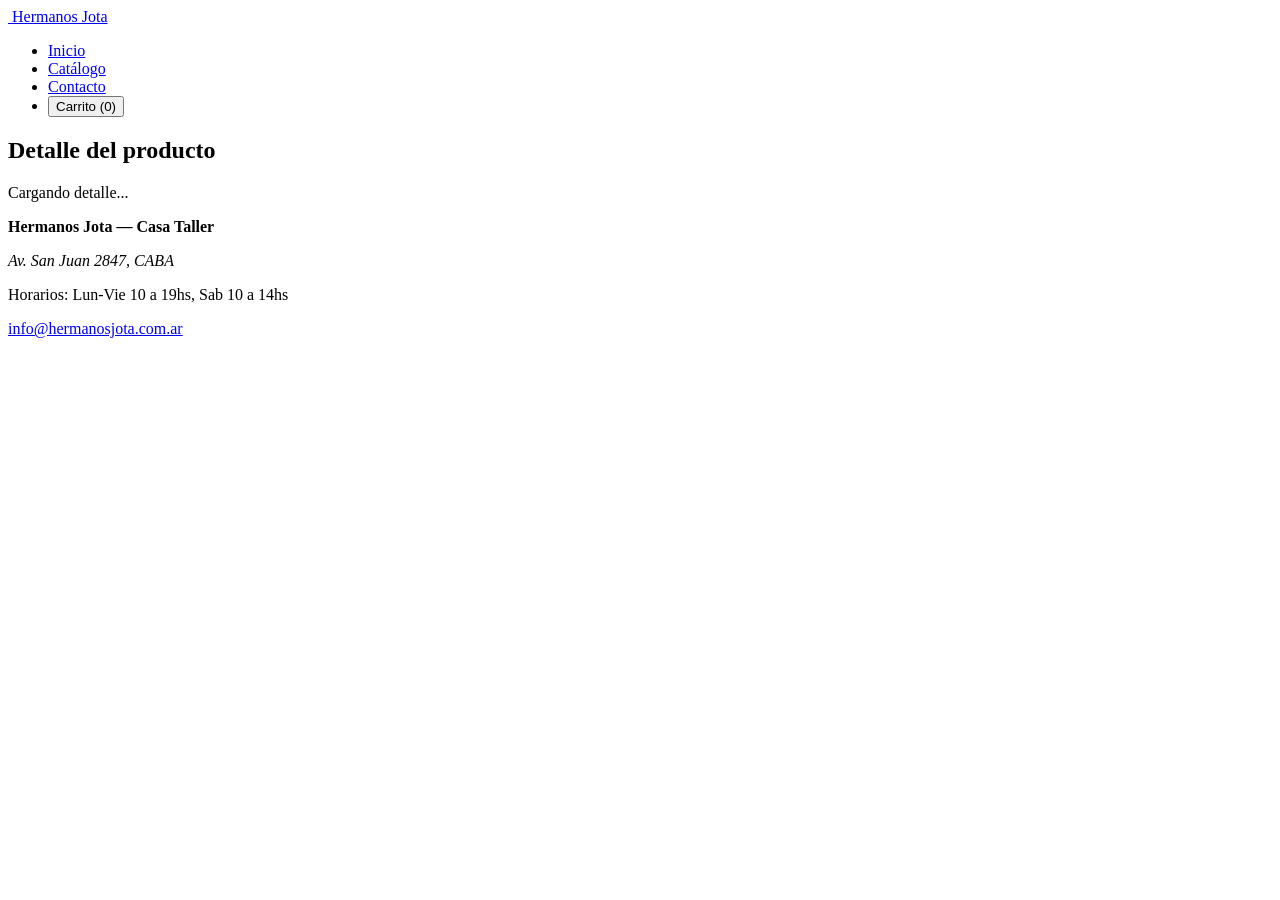
==== producto.html @ 6fcdac39 "feat: Visualizacion por carrito y descripcion por producto Se agrega un botón que permite visualizar" ====
<!DOCTYPE html>
<html lang="es">
  <head>
    <meta charset="UTF-8" />
    <meta name="viewport" content="width=device-width, initial-scale=1.0" />
    <title>Detalle — Hermanos Jota</title>
    <meta
      name="description"
      content="Detalle de producto Hermanos Jota. Medidas, materiales y acabado de cada pieza."
    />
    <link rel="stylesheet" href="css/style.css" />
  </head>
  <body>
    <header>
      <a href="index.html" aria-label="Hermanos Jota — Inicio">
        <img class="logo" src="logo.svg" alt="" aria-hidden="true" />
        <span>Hermanos Jota</span>
      </a>

      <nav aria-label="Navegación principal">
        <ul>
          <li><a href="index.html">Inicio</a></li>
          <li><a href="productos.html">Catálogo</a></li>
          <li><a href="contacto.html">Contacto</a></li>
          <li>
            <button id="abrir-carrito" class="btn" type="button">Carrito (0)</button>
          </li>
        </ul>
      </nav>
    </header>

    <main>
      <section id="detalle" aria-labelledby="titulo-detalle">
        <h1 id="titulo-detalle">Detalle del producto</h1>
        <div id="detalle-producto"></div>
      </section>
    </main>

    <footer>
      <p>
        <strong>Hermanos Jota — Casa Taller</strong>
      </p>
      <address>Av. San Juan 2847, CABA</address>
      <p class="caption">
        <span>Horarios:</span>
        Lun-Vie 10 a 19hs, Sab 10 a 14hs
      </p>
      <p>
        <a href="mailto:info@hermanosjota.com.ar">info@hermanosjota.com.ar</a>
      </p>
    </footer>

    <script src="js/app.js" defer></script>
  </body>
</html>
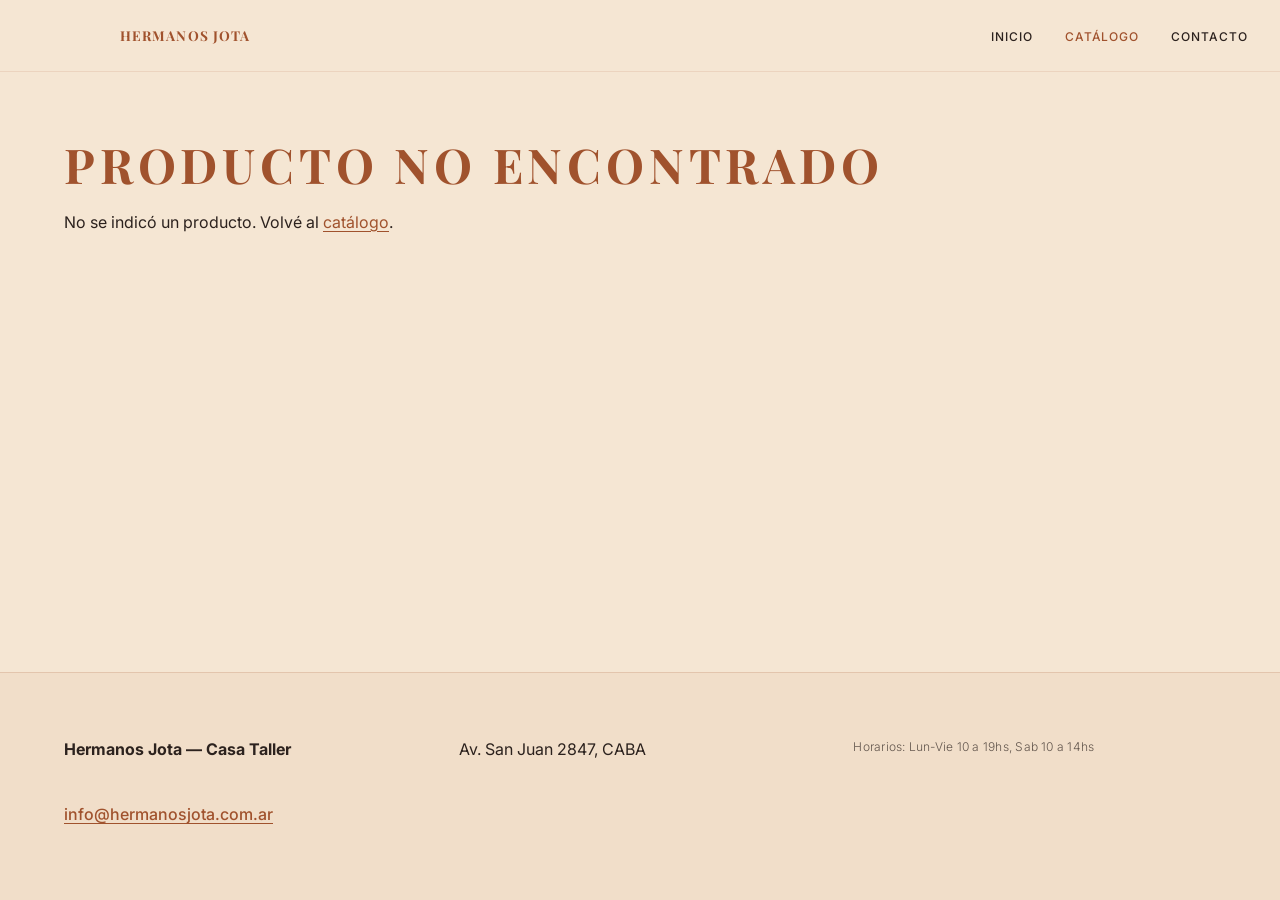
==== commit 9d801c61: "Agrega detalle de producto" ====
--- a/producto.html
+++ b/producto.html
@@ -3,11 +3,12 @@
   <head>
     <meta charset="UTF-8" />
     <meta name="viewport" content="width=device-width, initial-scale=1.0" />
-    <title>Detalle — Hermanos Jota</title>
+    <title>Producto — Hermanos Jota</title>
     <meta
       name="description"
-      content="Detalle de producto Hermanos Jota. Medidas, materiales y acabado de cada pieza."
+      content="Detalle del producto seleccionado en Hermanos Jota. Conocé los materiales, la fabricación y el precio."
     />
+    <link rel="icon" href="logo.svg" />
     <link rel="stylesheet" href="css/style.css" />
   </head>
   <body>
@@ -20,20 +21,16 @@
       <nav aria-label="Navegación principal">
         <ul>
           <li><a href="index.html">Inicio</a></li>
-          <li><a href="productos.html">Catálogo</a></li>
+          <li><a href="productos.html" aria-current="page">Catálogo</a></li>
           <li><a href="contacto.html">Contacto</a></li>
-          <li>
-            <button id="abrir-carrito" class="btn" type="button">Carrito (0)</button>
-          </li>
         </ul>
       </nav>
     </header>
 
     <main>
-      <section id="detalle" aria-labelledby="titulo-detalle">
-        <h1 id="titulo-detalle">Detalle del producto</h1>
-        <div id="detalle-producto"></div>
-      </section>
+      <div id="producto-detalle">
+        <p>Cargando producto...</p>
+      </div>
     </main>
 
     <footer>
@@ -52,4 +49,4 @@
 
     <script src="js/app.js" defer></script>
   </body>
-</html>+</html>
--- a/css/style.css
+++ b/css/style.css
@@ -0,0 +1,671 @@
+/* ==========================================================================
+   Hermanos Jota — Sistema de diseño
+   Manual de marca 2026 · Mobile first · Custom properties
+   ========================================================================== */
+
+@import url("https://fonts.googleapis.com/css2?family=Inter:wght@300;400;500;700&family=Playfair+Display:wght@400;700&display=swap");
+
+/* --------------------------------------------------------------------------
+   1. Tokens
+   -------------------------------------------------------------------------- */
+
+:root {
+  /* Color */
+  --color-primary: #a0522d; /* Siena Tostado */
+  --color-secondary: #87a96b; /* Verde Salvia */
+  --color-bg-main: #f5e6d3; /* Alabastro Cálido */
+  --color-accent-gold: #d4a437; /* Vara de Oro */
+  --color-accent-rose: #c47a6d; /* Rosa Polvoriento */
+  --color-text-main: #2c221e; /* Texto oscuro complementario */
+  --color-text-light: #f5e6d3; /* Texto claro */
+  --color-surface: #fffaf4; /* Superficie de tarjeta */
+  --color-overlay: rgb(245 230 211 / 0.86);
+
+  /* Tipografía */
+  --font-primary: "Inter", system-ui, -apple-system, sans-serif;
+  --font-heading: "Playfair Display", Georgia, serif;
+  --font-size-body: 1rem;
+  --font-size-caption: 0.75rem;
+  --line-height-body: 1.6;
+  --letter-heading: 0.1em;
+  --letter-cta: 0.08em;
+  --letter-caption: 0.02em;
+
+  /* Espacio y forma */
+  --spacing-sm: 0.5rem;
+  --spacing-md: 1rem;
+  --spacing-lg: 2rem;
+  --spacing-xl: 4rem;
+  --border-radius: 4px;
+  --header-height: 4.5rem;
+  --content-max: 72rem;
+  --shadow-soft: 0 8px 28px rgb(44 34 30 / 0.08);
+
+  /* Movimiento */
+  --ease: 200ms ease;
+}
+
+/* --------------------------------------------------------------------------
+   2. Reboot global
+   -------------------------------------------------------------------------- */
+
+*,
+*::before,
+*::after {
+  box-sizing: border-box;
+}
+
+html {
+  scroll-behavior: smooth;
+}
+
+body {
+  margin: 0;
+  min-height: 100vh;
+  background-color: var(--color-bg-main);
+  color: var(--color-text-main);
+  font-family: var(--font-primary);
+  font-size: var(--font-size-body);
+  font-weight: 400;
+  line-height: var(--line-height-body);
+  -webkit-font-smoothing: antialiased;
+  -moz-osx-font-smoothing: grayscale;
+  text-rendering: optimizeLegibility;
+}
+
+img,
+svg {
+  max-width: 100%;
+  height: auto;
+  display: block;
+}
+
+a {
+  color: var(--color-primary);
+  text-decoration-thickness: 1px;
+  text-underline-offset: 0.2em;
+  transition: color var(--ease);
+}
+
+a:hover {
+  color: var(--color-secondary);
+}
+
+ul {
+  margin: 0;
+  padding: 0;
+  list-style: none;
+}
+
+address {
+  font-style: normal;
+}
+
+/* --------------------------------------------------------------------------
+   3. Jerarquía tipográfica
+   -------------------------------------------------------------------------- */
+
+h1,
+h2,
+h3 {
+  margin: 0 0 var(--spacing-md);
+  color: var(--color-primary);
+  font-family: var(--font-heading);
+  font-weight: 700;
+  text-transform: uppercase;
+  letter-spacing: var(--letter-heading);
+  line-height: 1.2;
+}
+
+h1 {
+  font-size: clamp(1.75rem, 4vw, 3rem);
+}
+
+h2 {
+  font-size: clamp(1.35rem, 3vw, 2rem);
+}
+
+h3 {
+  font-size: clamp(1.15rem, 2.4vw, 1.5rem);
+  font-weight: 400;
+}
+
+p {
+  margin: 0 0 var(--spacing-md);
+  font-family: var(--font-primary);
+  font-weight: 400;
+  font-size: var(--font-size-body);
+  line-height: var(--line-height-body);
+}
+
+.caption,
+small {
+  font-family: var(--font-primary);
+  font-weight: 300;
+  font-size: var(--font-size-caption);
+  letter-spacing: var(--letter-caption);
+  color: rgb(44 34 30 / 0.72);
+}
+
+/* --------------------------------------------------------------------------
+   4. Layout de página
+   -------------------------------------------------------------------------- */
+
+body {
+  display: flex;
+  flex-direction: column;
+}
+
+main {
+  flex: 1;
+  width: min(100% - var(--spacing-lg), var(--content-max));
+  margin-inline: auto;
+  padding-block: var(--spacing-lg);
+}
+
+@media (min-width: 768px) {
+  main {
+    padding-block: var(--spacing-xl);
+  }
+}
+
+section + section {
+  margin-top: var(--spacing-xl);
+}
+
+/* --------------------------------------------------------------------------
+   5. Header / Navbar
+   -------------------------------------------------------------------------- */
+
+header {
+  position: sticky;
+  top: 0;
+  z-index: 20;
+  display: flex;
+  flex-wrap: wrap;
+  align-items: center;
+  justify-content: space-between;
+  gap: var(--spacing-md);
+  min-height: var(--header-height);
+  padding: var(--spacing-sm) var(--spacing-md);
+  background-color: var(--color-overlay);
+  backdrop-filter: blur(10px);
+  border-bottom: 1px solid rgb(160 82 45 / 0.12);
+}
+
+header > a {
+  display: flex;
+  align-items: center;
+  gap: var(--spacing-sm);
+  color: var(--color-primary);
+  text-decoration: none;
+  font-family: var(--font-heading);
+  font-weight: 700;
+  letter-spacing: 0.08em;
+  text-transform: uppercase;
+  font-size: 0.85rem;
+}
+
+header > a:hover {
+  color: var(--color-secondary);
+}
+
+.logo {
+  width: 48px;
+  height: auto;
+  flex-shrink: 0;
+}
+
+@media (min-width: 768px) {
+  .logo {
+    width: 80px;
+  }
+
+  header {
+    padding-inline: var(--spacing-lg);
+  }
+}
+
+nav[aria-label="Navegación principal"] ul {
+  display: flex;
+  flex-wrap: wrap;
+  gap: var(--spacing-sm) var(--spacing-lg);
+}
+
+nav[aria-label="Navegación principal"] a {
+  color: var(--color-text-main);
+  text-decoration: none;
+  font-size: 0.75rem;
+  font-weight: 500;
+  letter-spacing: var(--letter-cta);
+  text-transform: uppercase;
+}
+
+nav[aria-label="Navegación principal"] a:hover,
+nav[aria-label="Navegación principal"] a[aria-current="page"] {
+  color: var(--color-primary);
+}
+
+/* --------------------------------------------------------------------------
+   6. Hero
+   -------------------------------------------------------------------------- */
+
+#hero {
+  display: flex;
+  flex-direction: column;
+  align-items: flex-start;
+  gap: var(--spacing-md);
+  padding: var(--spacing-xl) 0;
+  max-width: 40rem;
+}
+
+#hero p {
+  margin-bottom: 0;
+}
+
+#hero .btn {
+  margin-top: var(--spacing-sm);
+}
+
+/* --------------------------------------------------------------------------
+   7. Productos destacados (contenedor listo para JS)
+   -------------------------------------------------------------------------- */
+
+#contenedor-destacados {
+  display: grid;
+  grid-template-columns: 1fr;
+  gap: var(--spacing-lg);
+}
+
+@media (min-width: 640px) {
+  #contenedor-destacados {
+    grid-template-columns: repeat(2, 1fr);
+  }
+}
+
+@media (min-width: 1024px) {
+  #contenedor-destacados {
+    grid-template-columns: repeat(4, 1fr);
+  }
+}
+
+/* --------------------------------------------------------------------------
+   7.1 Tabla de envíos
+   -------------------------------------------------------------------------- */
+
+.tabla-scroll {
+  overflow-x: auto;
+}
+
+table {
+  width: 100%;
+  border-collapse: collapse;
+  background-color: var(--color-surface);
+  border: 1px solid rgb(212 164 55 / 0.35);
+  border-radius: var(--border-radius);
+  overflow: hidden;
+}
+
+caption {
+  padding-bottom: var(--spacing-sm);
+  text-align: left;
+  font-family: var(--font-primary);
+  font-size: var(--font-size-caption);
+  color: rgb(44 34 30 / 0.72);
+}
+
+th,
+td {
+  padding: var(--spacing-sm) var(--spacing-md);
+  text-align: left;
+  border-bottom: 1px solid rgb(160 82 45 / 0.18);
+}
+
+thead th {
+  font-family: var(--font-primary);
+  font-size: 0.75rem;
+  font-weight: 500;
+  letter-spacing: var(--letter-cta);
+  text-transform: uppercase;
+  color: var(--color-primary);
+  background-color: rgb(160 82 45 / 0.06);
+}
+
+tbody tr:last-child td {
+  border-bottom: none;
+}
+
+/* --------------------------------------------------------------------------
+   8. Botones y CTAs
+   -------------------------------------------------------------------------- */
+
+.btn,
+button {
+  display: inline-flex;
+  align-items: center;
+  justify-content: center;
+  gap: var(--spacing-sm);
+  padding: 0.85rem 1.5rem;
+  border-radius: var(--border-radius);
+  font-family: var(--font-primary);
+  font-size: 0.75rem;
+  font-weight: 500;
+  letter-spacing: var(--letter-cta);
+  text-transform: uppercase;
+  text-decoration: none;
+  cursor: pointer;
+  transition:
+    background-color var(--ease),
+    color var(--ease),
+    border-color var(--ease),
+    transform var(--ease);
+}
+
+.btn:hover,
+button:hover {
+  transform: translateY(-1px);
+}
+
+/* Principal: Siena Tostado */
+.btn,
+.btn-primary,
+button:not(.btn-secondary):not(.btn-ghost) {
+  background-color: var(--color-primary);
+  color: var(--color-text-light);
+  border: 1px solid transparent;
+}
+
+.btn:hover,
+.btn-primary:hover,
+button:not(.btn-secondary):not(.btn-ghost):hover {
+  background-color: #8a4526;
+  color: var(--color-text-light);
+}
+
+/* Secundario: trazo */
+.btn-secondary {
+  background-color: transparent;
+  border: 1px solid var(--color-primary);
+  color: var(--color-primary);
+}
+
+.btn-secondary:hover {
+  background-color: var(--color-primary);
+  color: var(--color-text-light);
+}
+
+/* --------------------------------------------------------------------------
+   9. Tarjetas
+   -------------------------------------------------------------------------- */
+
+.card {
+  background-color: var(--color-surface);
+  border: 1px solid rgb(212 164 55 / 0.35);
+  border-radius: var(--border-radius);
+  padding: var(--spacing-lg);
+  box-shadow: var(--shadow-soft);
+}
+
+.card h3 {
+  margin-bottom: var(--spacing-sm);
+}
+
+/* --------------------------------------------------------------------------
+   10. Badge de sustentabilidad
+   -------------------------------------------------------------------------- */
+
+.badge-sustainability {
+  display: inline-flex;
+  align-items: center;
+  gap: var(--spacing-sm);
+  padding: 0.35rem 0.75rem;
+  border-radius: var(--border-radius);
+  background-color: var(--color-secondary);
+  color: var(--color-text-light);
+  font-family: var(--font-primary);
+  font-size: var(--font-size-caption);
+  font-weight: 500;
+  letter-spacing: var(--letter-cta);
+  text-transform: uppercase;
+}
+
+/* --------------------------------------------------------------------------
+   11. Variantes invertidas
+   -------------------------------------------------------------------------- */
+
+.theme-dark,
+.card-inverted {
+  background-color: var(--color-primary);
+  color: var(--color-bg-main);
+}
+
+.theme-dark h1,
+.theme-dark h2,
+.theme-dark h3,
+.card-inverted h1,
+.card-inverted h2,
+.card-inverted h3 {
+  color: var(--color-bg-main);
+}
+
+.theme-dark a,
+.card-inverted a {
+  color: var(--color-accent-gold);
+}
+
+.theme-dark .caption,
+.theme-dark small,
+.card-inverted .caption,
+.card-inverted small {
+  color: rgb(245 230 211 / 0.78);
+}
+
+.theme-dark .btn,
+.card-inverted .btn {
+  background-color: var(--color-bg-main);
+  color: var(--color-primary);
+}
+
+.theme-dark .btn-secondary,
+.card-inverted .btn-secondary {
+  background-color: transparent;
+  border-color: var(--color-bg-main);
+  color: var(--color-bg-main);
+}
+
+/* --------------------------------------------------------------------------
+   12. Footer
+   -------------------------------------------------------------------------- */
+
+footer {
+  margin-top: auto;
+  padding: var(--spacing-lg);
+  border-top: 1px solid rgb(160 82 45 / 0.18);
+  background-color: rgb(160 82 45 / 0.06);
+}
+
+footer p,
+footer address {
+  margin: 0 0 var(--spacing-sm);
+}
+
+footer a {
+  font-weight: 500;
+}
+
+@media (min-width: 768px) {
+  footer {
+    display: grid;
+    grid-template-columns: repeat(3, 1fr);
+    gap: var(--spacing-lg);
+    padding: var(--spacing-xl);
+    align-items: start;
+  }
+}
+
+/* --------------------------------------------------------------------------
+   13. Formulario
+   -------------------------------------------------------------------------- */
+
+form {
+  display: grid;
+  gap: var(--spacing-md);
+  max-width: 36rem;
+}
+
+.campo {
+  display: grid;
+  gap: var(--spacing-sm);
+}
+
+label {
+  font-family: var(--font-primary);
+  font-size: 0.75rem;
+  font-weight: 500;
+  letter-spacing: var(--letter-cta);
+  text-transform: uppercase;
+}
+
+input,
+textarea {
+  width: 100%;
+  padding: 0.75rem;
+  border: 1px solid rgb(160 82 45 / 0.35);
+  border-radius: var(--border-radius);
+  background-color: var(--color-surface);
+  color: var(--color-text-main);
+  font-family: var(--font-primary);
+  font-size: var(--font-size-body);
+  line-height: var(--line-height-body);
+  transition:
+    border-color var(--ease),
+    box-shadow var(--ease);
+}
+
+textarea {
+  resize: vertical;
+}
+
+input:focus-visible,
+textarea:focus-visible,
+a:focus-visible,
+button:focus-visible,
+.btn:focus-visible {
+  outline: 2px solid var(--color-primary);
+  outline-offset: 2px;
+}
+
+input[aria-invalid="true"],
+textarea[aria-invalid="true"] {
+  border-color: var(--color-accent-rose);
+}
+
+.error {
+  margin: 0;
+  min-height: 1rem;
+  color: var(--color-accent-rose);
+  font-size: var(--font-size-caption);
+  line-height: 1.3;
+}
+
+.error:empty {
+  min-height: 0;
+}
+
+#form-estado {
+  margin: 0;
+  color: var(--color-secondary);
+  font-weight: 500;
+}
+
+form .btn {
+  justify-self: start;
+}
+
+/* --------------------------------------------------------------------------
+   14. Tarjeta — enlace
+   -------------------------------------------------------------------------- */
+
+.card-link {
+  display: block;
+  color: inherit;
+  text-decoration: none;
+}
+
+.card-link:hover {
+  color: inherit;
+}
+
+.card-link img {
+  border-radius: var(--border-radius);
+}
+
+.card-link h3 {
+  color: var(--color-primary);
+}
+
+/* --------------------------------------------------------------------------
+   15. Detalle de producto
+   -------------------------------------------------------------------------- */
+
+.producto-detalle {
+  display: grid;
+  gap: var(--spacing-lg);
+}
+
+@media (min-width: 768px) {
+  .producto-detalle {
+    grid-template-columns: 1fr 1fr;
+    gap: var(--spacing-xl);
+    align-items: start;
+  }
+}
+
+.producto-detalle__imagen img {
+  width: 100%;
+  border-radius: var(--border-radius);
+}
+
+.producto-detalle__precio {
+  font-family: var(--font-heading);
+  font-size: clamp(1.35rem, 3vw, 2rem);
+  font-weight: 700;
+  color: var(--color-primary);
+  margin-bottom: var(--spacing-lg);
+}
+
+.producto-detalle__descripcion,
+.producto-detalle__fabricacion {
+  margin-bottom: var(--spacing-lg);
+}
+
+.producto-detalle__descripcion h2,
+.producto-detalle__fabricacion h2 {
+  font-size: clamp(1rem, 2vw, 1.25rem);
+  margin-bottom: var(--spacing-sm);
+}
+
+.producto-detalle__btn {
+  margin-top: var(--spacing-sm);
+}
+
+/* --------------------------------------------------------------------------
+   16. Feedback del carrito
+   -------------------------------------------------------------------------- */
+
+.carrito-feedback {
+  display: none;
+  margin-top: var(--spacing-md);
+  padding: 0.6rem 1rem;
+  border-radius: var(--border-radius);
+  background-color: var(--color-secondary);
+  color: var(--color-text-light);
+  font-size: var(--font-size-caption);
+  font-weight: 500;
+  letter-spacing: var(--letter-caption);
+  text-transform: uppercase;
+}
+
+.carrito-feedback.visible {
+  display: inline-block;
+}
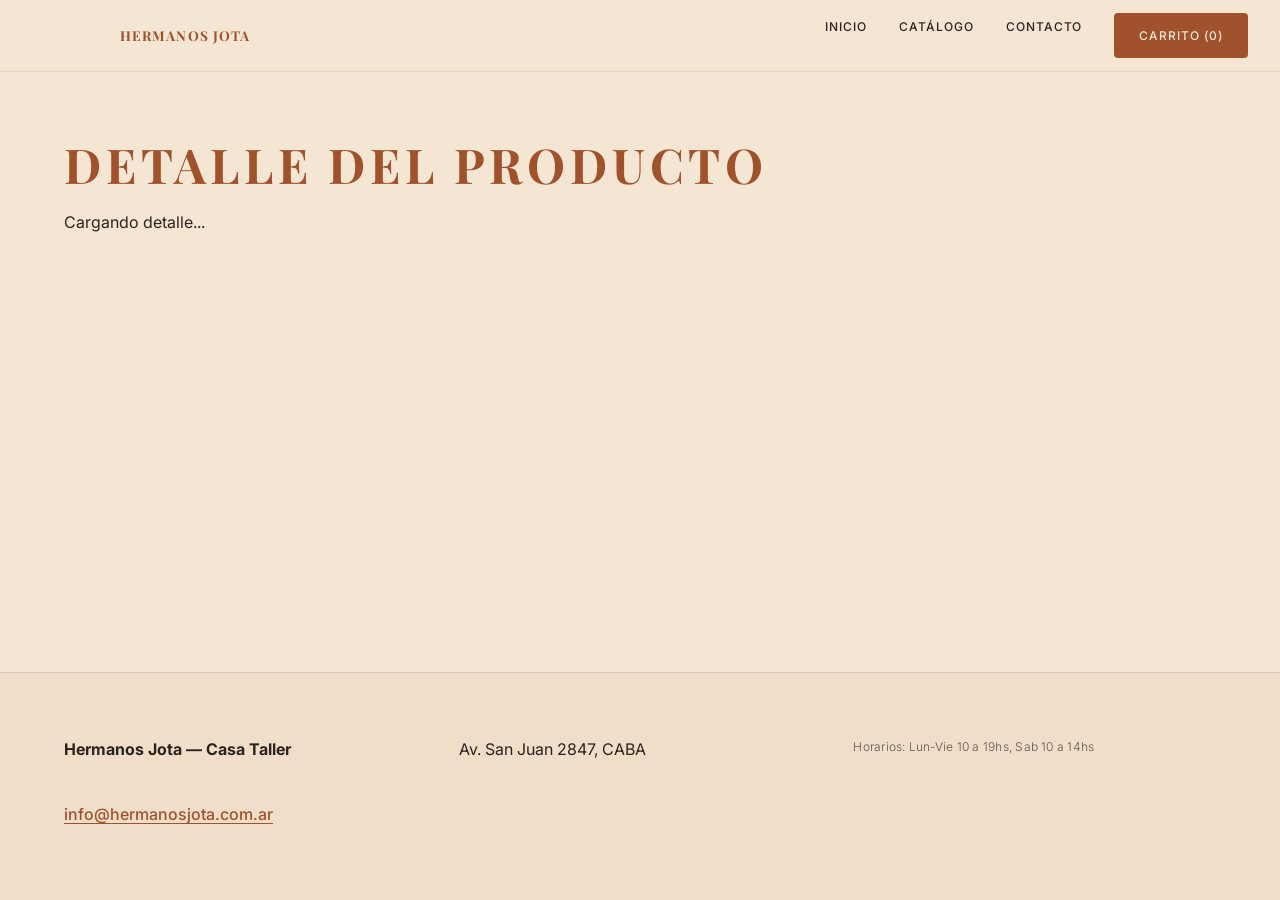
==== commit 7c0cec94: "Merge branch 'develop' into GastonGuber/DescripcionDeProductosYCarrito" ====
--- a/producto.html
+++ b/producto.html
@@ -3,12 +3,11 @@
   <head>
     <meta charset="UTF-8" />
     <meta name="viewport" content="width=device-width, initial-scale=1.0" />
-    <title>Producto — Hermanos Jota</title>
+    <title>Detalle — Hermanos Jota</title>
     <meta
       name="description"
-      content="Detalle del producto seleccionado en Hermanos Jota. Conocé los materiales, la fabricación y el precio."
+      content="Detalle de producto Hermanos Jota. Medidas, materiales y acabado de cada pieza."
     />
-    <link rel="icon" href="logo.svg" />
     <link rel="stylesheet" href="css/style.css" />
   </head>
   <body>
@@ -21,16 +20,20 @@
       <nav aria-label="Navegación principal">
         <ul>
           <li><a href="index.html">Inicio</a></li>
-          <li><a href="productos.html" aria-current="page">Catálogo</a></li>
+          <li><a href="productos.html">Catálogo</a></li>
           <li><a href="contacto.html">Contacto</a></li>
+          <li>
+            <button id="abrir-carrito" class="btn" type="button">Carrito (0)</button>
+          </li>
         </ul>
       </nav>
     </header>
 
     <main>
-      <div id="producto-detalle">
-        <p>Cargando producto...</p>
-      </div>
+      <section id="detalle" aria-labelledby="titulo-detalle">
+        <h1 id="titulo-detalle">Detalle del producto</h1>
+        <div id="detalle-producto"></div>
+      </section>
     </main>
 
     <footer>
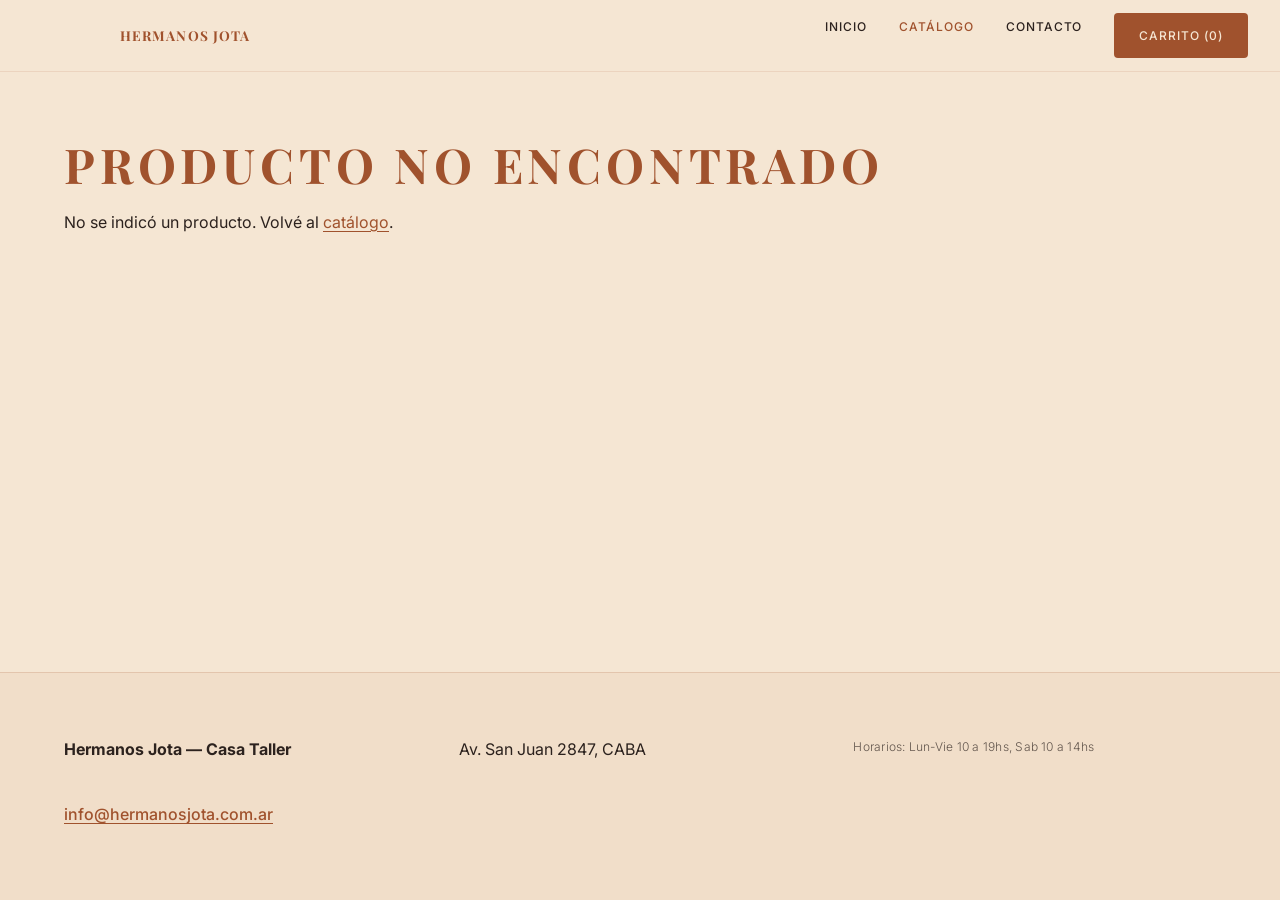
==== commit 88b0ab60: "Agrega detalle de producto" ====
--- a/producto.html
+++ b/producto.html
@@ -3,11 +3,12 @@
   <head>
     <meta charset="UTF-8" />
     <meta name="viewport" content="width=device-width, initial-scale=1.0" />
-    <title>Detalle — Hermanos Jota</title>
+    <title>Producto — Hermanos Jota</title>
     <meta
       name="description"
-      content="Detalle de producto Hermanos Jota. Medidas, materiales y acabado de cada pieza."
+      content="Detalle del producto seleccionado en Hermanos Jota. Conocé los materiales, la fabricación y el precio."
     />
+    <link rel="icon" href="logo.svg" />
     <link rel="stylesheet" href="css/style.css" />
   </head>
   <body>
@@ -20,7 +21,7 @@
       <nav aria-label="Navegación principal">
         <ul>
           <li><a href="index.html">Inicio</a></li>
-          <li><a href="productos.html">Catálogo</a></li>
+          <li><a href="productos.html" aria-current="page">Catálogo</a></li>
           <li><a href="contacto.html">Contacto</a></li>
           <li>
             <button id="abrir-carrito" class="btn" type="button">Carrito (0)</button>
@@ -30,10 +31,9 @@
     </header>
 
     <main>
-      <section id="detalle" aria-labelledby="titulo-detalle">
-        <h1 id="titulo-detalle">Detalle del producto</h1>
-        <div id="detalle-producto"></div>
-      </section>
+      <div id="producto-detalle">
+        <p>Cargando producto...</p>
+      </div>
     </main>
 
     <footer>
